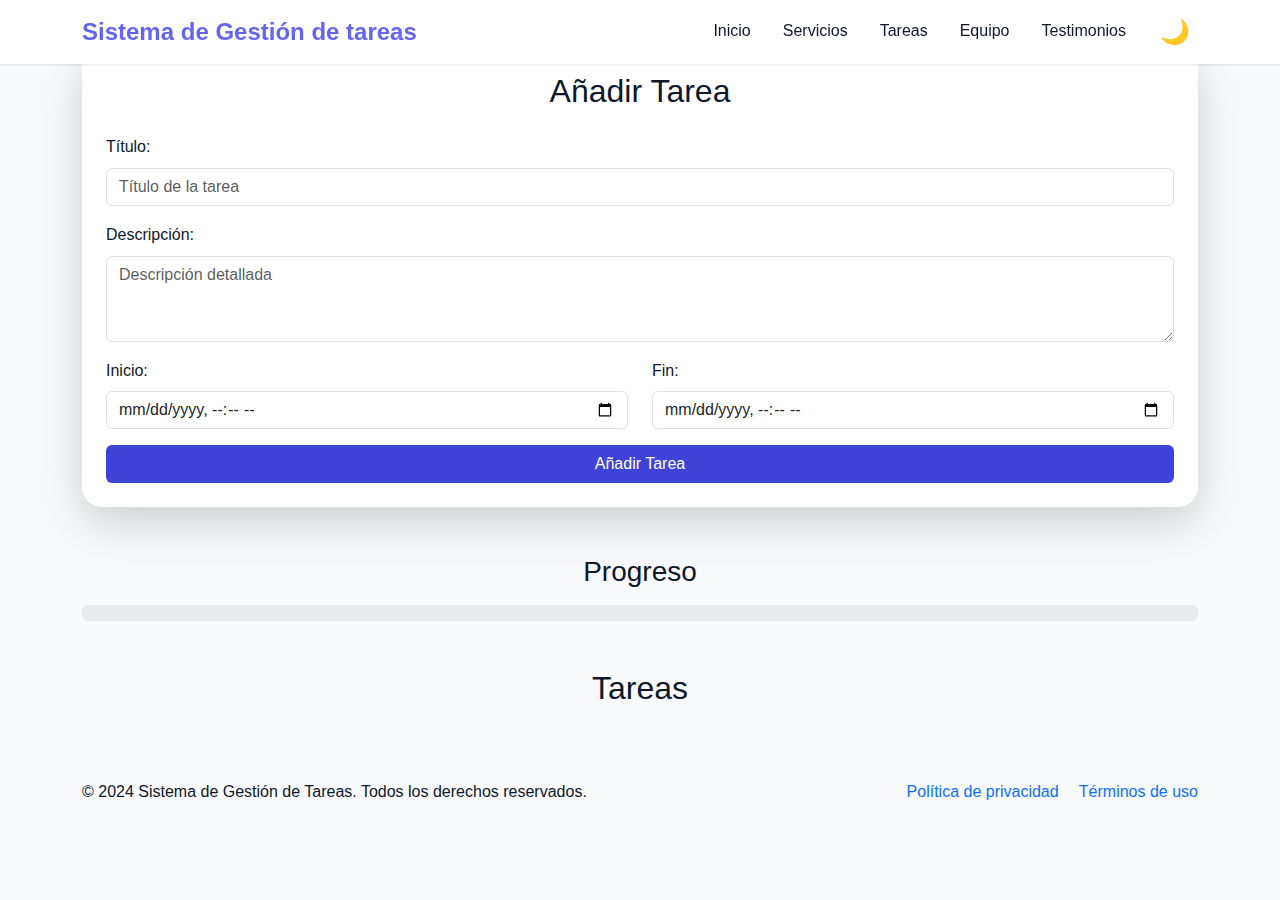
==== tareas.html @ 23644074 "actualizacion de la seccion de tareas, implementacion de html template" ====
<!DOCTYPE html>
<html lang="es">

<head>
    <meta charset="UTF-8">
    <meta name="viewport" content="width=device-width, initial-scale=1.0">
    <title>Gestión de Tareas - Tareas</title>
    <!-- Bootstrap CSS -->
    <link href="https://cdn.jsdelivr.net/npm/bootstrap@5.3.0-alpha3/dist/css/bootstrap.min.css" rel="stylesheet">
    <!-- Font Awesome -->
    <link rel="stylesheet" href="https://cdnjs.cloudflare.com/ajax/libs/font-awesome/6.4.0/css/all.min.css">
    <!-- Custom CSS -->
    <link rel="stylesheet" href="styles/main.css">
</head>

<body>
    <!-- Navbar -->
    <nav class="navbar navbar-expand-lg navbar-dark fixed-top">
        <div class="container">
            <a class="navbar-brand" href="index.html">Sistema de Gestión de tareas</a>
            <button class="navbar-toggler" type="button" data-bs-toggle="collapse" data-bs-target="#navbarNav">
                <span class="navbar-toggler-icon"></span>
            </button>
            <div class="collapse navbar-collapse" id="navbarNav">
                <ul class="navbar-nav ms-auto">
                    <li class="nav-item">
                        <a class="nav-link" href="index.html#inicio">Inicio</a>
                    </li>
                    <li class="nav-item">
                        <a class="nav-link" href="index.html#servicios">Servicios</a>
                    </li>
                    <li class="nav-item">
                        <a class="nav-link active" href="#tareas">Tareas</a>
                    </li>
                    <li class="nav-item">
                        <a class="nav-link" href="index.html#equipo">Equipo</a>
                    </li>
                    <li class="nav-item">
                        <a class="nav-link" href="index.html#testimonios">Testimonios</a>
                    </li>
                    <li class="nav-item">
                        <theme-switcher></theme-switcher>
                    </li>
                </ul>
            </div>
        </div>
    </nav>

    <!-- Template para las tareas -->
    <template id="task-template">
        <div class="col-md-6">
            <div class="custom-card shadow-sm p-3">
                <h5 class="custom-task-title"></h5>
                <p class="task-description mb-2"></p>
                <p class="date-task"></p>
                <div class="task-actions">
                    <button class="btn btn-success btn-sm me-2 complete-btn">
                        <i class="fas fa-check"></i> Marcar como realizada
                    </button>
                    <button class="btn btn-warning btn-sm me-2 undo-btn">
                        <i class="fas fa-undo"></i> Deshacer
                    </button>
                    <button class="btn btn-danger btn-sm delete-btn">
                        <i class="fas fa-trash"></i> Eliminar
                    </button>
                </div>
            </div>
        </div>
    </template>

    <!-- Task Management Section -->
    <main class="container py-5" id="tareas">
        <!-- Sección del formulario -->
        <section class="mb-5">
            <div class="custom-card shadow-lg p-4">
                <h2 class="text-center custom-title mb-4">Añadir Tarea</h2>
                <form id="taskForm">
                    <div class="mb-3">
                        <label for="title" class="form-label custom-label">Título:</label>
                        <input type="text" id="title" name="title" class="form-control custom-input"
                            placeholder="Título de la tarea" required>
                    </div>
                    <div class="mb-3">
                        <label for="description" class="form-label custom-label">Descripción:</label>
                        <textarea id="description" name="description" class="form-control custom-textarea" rows="3"
                            placeholder="Descripción detallada" required></textarea>
                    </div>
                    <div class="row">
                        <div class="col-md-6 mb-3">
                            <label for="start_time" class="form-label custom-label">Inicio:</label>
                            <input type="datetime-local" id="start_time" name="start_time"
                                class="form-control custom-input" required>
                        </div>
                        <div class="col-md-6 mb-3">
                            <label for="end_time" class="form-label custom-label">Fin:</label>
                            <input type="datetime-local" id="end_time" name="end_time" class="form-control custom-input"
                                required>
                        </div>
                    </div>
                    <button type="submit" class="btn custom-btn w-100">Añadir Tarea</button>
                </form>
            </div>
        </section>

        <!-- Barra de progreso -->
        <section class="mb-5">
            <h3 class="text-center custom-title mb-3">Progreso</h3>
            <div class="progress">
                <div id="progressBar" class="progress-bar progress-bar-striped" role="progressbar" style="width: 0%;"
                    aria-valuenow="0" aria-valuemin="0" aria-valuemax="100">
                    0% Completado
                </div>
            </div>
        </section>

        <!-- Línea de tiempo -->
        <section>
            <h2 class="text-center custom-title mb-4">Tareas</h2>
            <div id="timelineContainer" class="row g-4">
                <!-- Las tareas se insertarán aquí usando el template -->
            </div>
        </section>
    </main>

    <!-- Footer -->
    <footer class="footer py-4">
        <div class="container">
            <div class="row">
                <div class="col-md-6 text-center text-md-start">
                    <p class="mb-0">&copy; 2024 Sistema de Gestión de Tareas. Todos los derechos reservados.</p>
                </div>
                <div class="col-md-6 text-center text-md-end">
                    <a href="#" class="text-decoration-none me-3">Política de privacidad</a>
                    <a href="#" class="text-decoration-none">Términos de uso</a>
                </div>
            </div>
        </div>
    </footer>

    <!-- Bootstrap Bundle with Popper -->
    <script src="https://cdn.jsdelivr.net/npm/bootstrap@5.3.0-alpha3/dist/js/bootstrap.bundle.min.js"></script>
    <!-- Custom Components -->
    <script src="components/theme-switcher.js"></script>
    <script src="components/service-card.js"></script>
    <!-- Custom JS -->
    <script type="module" src="scripts/dom.js"></script>
    <script type="module" src="scripts/main.js"></script>
    <!-- ShadowDOMW -->
    <script src="scripts/themeSwitcher.js"></script>
    <!-- CustomElement -->
    <script src="scripts/serviceCard.js"></script>
</body>

</html>
---- styles/main.css ----
/* Variables */
:root {
    --primary-color: #6366f1;
    --primary-dark: #4f46e5;
    --secondary-color: #0f172a;
    --accent-color: #ec4899;
    --light-color: #f8fafc;
    --gray-color: #64748b;
    --success-color: #22c55e;
    --danger-color: #ef4444;
    --warning-color: #f59e0b;
    --bg-color: #ffffff;
    --text-color: #333333;
    --card-bg: #f9f9f9;
    --icon-color: #007bff;

    /* Variables para el tema oscuro */
    --dark-background: #0f172a;
    --dark-text: #f8fafc;
    --dark-secondary: #d1d5db;
}

body.dark-mode {
    --bg-color: #333333;
    --text-color: #f8fafc;
    --card-bg: #0f172a;
    --icon-color: #64748b;
}

/* General Styles */
body {
    font-family: 'Inter', 'Segoe UI', sans-serif;
    line-height: 1.6;
    background-color: var(--light-color);
    color: var(--secondary-color);
    transition: all 0.3s ease;
}

/* Tema Claro */
body.light-mode {
    background-color: var(--light-color);
    color: var(--secondary-color);
}

/* Tema Oscuro */
body.dark-mode {
    background-color: var(--dark-background);
    color: var(--dark-text);
}

/* Navbar */
.navbar {
    background-color: rgba(255, 255, 255, 0.95);
    backdrop-filter: blur(10px);
    box-shadow: 0 1px 3px rgba(0, 0, 0, 0.1);
}

.navbar-brand {
    font-weight: 700;
    color: var(--primary-color) !important;
    font-size: 1.5rem;
}

.nav-link {
    font-weight: 500;
    color: var(--secondary-color) !important;
    padding: 0.5rem 1rem !important;
    transition: color 0.3s ease;
}

.nav-link:hover {
    color: var(--primary-color) !important;
}

/* Hero Section */
.hero-section {
    padding: 160px 0 100px;
    background: linear-gradient(135deg, #f0f9ff 0%, #e0f2fe 100%);
    position: relative;
    overflow: hidden;
}

.hero-section h1 {
    font-weight: 800;
    font-size: 3.5rem;
    line-height: 1.2;
    margin-bottom: 1.5rem;
    background: linear-gradient(to right, var(--primary-color), var(--accent-color));
    -webkit-background-clip: text;
    -webkit-text-fill-color: transparent;
}

/* Service Section */
.services-section {
    padding: 100px 0;
    background-color: white;
}

.service-card {
    text-align: center;
    padding: 2.5rem;
    border-radius: 20px;
    background: white;
    box-shadow: 0 10px 30px rgba(0, 0, 0, 0.05);
    transition: all 0.3s ease;
    height: 100%;
}

/* Task Section */
.task-section {
    padding: 100px 0;
    background-color: var(--light-color);
}

.custom-card {
    background: white;
    border-radius: 20px;
    padding: 2rem;
    box-shadow: 0 10px 30px rgba(0, 0, 0, 0.05);
    transition: all 0.3s ease;
}

/* Buttons */
.btn-primary {
    background: linear-gradient(135deg, var(--primary-color), var(--primary-dark));
    border: none;
}

.btn-primary:hover {
    background: linear-gradient(135deg, var(--primary-dark), var(--primary-color));
    transform: translateY(-2px);
    box-shadow: 0 10px 20px rgba(99, 102, 241, 0.2);
}

/* Estilos del botón */
button {
    padding: 10px 20px;
    font-size: 16px;
    background-color: #6366f1;
    color: white;
    border: none;
    border-radius: 5px;
    cursor: pointer;
    transition: background-color 0.3s ease;
}

button:hover {
    background-color: #4f46e5;
}

/* Estilos adicionales para el tema oscuro */
body.dark-mode .navbar {
    background-color: rgba(0, 0, 0, 0.9);
}

body.dark-mode .navbar-brand {
    color: var(--dark-text) !important;
}

body.dark-mode .nav-link {
    color: var(--dark-secondary) !important;
}

body.dark-mode .hero-section {
    background: linear-gradient(135deg, #1e293b 0%, #334155 100%);
}

body.dark-mode .hero-section h1 {
    background: linear-gradient(to right, var(--primary-color), var(--accent-color));
    -webkit-background-clip: text;
    -webkit-text-fill-color: transparent;
}

body.dark-mode .services-section,
body.dark-mode .task-section,
body.dark-mode .team-section,
body.dark-mode .testimonials-section {
    background-color: #1e293b;
}

body.dark-mode .service-card,
body.dark-mode .custom-card,
body.dark-mode .team-card,
body.dark-mode .testimonial-card {
    background-color: #2d3748;
    color: var(--dark-text);
}

/* Otros estilos específicos para el modo oscuro */
body.dark-mode .footer {
    background-color: var(--secondary-color);
    color: var(--dark-text);
}

/* Animaciones */
@keyframes fadeIn {
    from {
        opacity: 0;
        transform: translateY(20px);
    }

    to {
        opacity: 1;
        transform: translateY(0);
    }
}

.custom-card,
.service-card,
.team-card,
.testimonial-card {
    animation: fadeIn 0.5s ease-out forwards;
}

/* Responsive Design */
@media (max-width: 768px) {
    .hero-section {
        padding: 120px 0 60px;
    }

    .hero-section h1 {
        font-size: 2.5rem;
    }
}

/* Estilos para las fechas (inicio y fin de la tarea) */
.date-task {
    font-weight: 500;
    font-size: 1rem;
}

/* Modo oscuro */
body.dark-mode .date-task {
    color: var(--dark-secondary);
    /* Gris claro para las fechas en modo oscuro */
}

/* Modo claro */
body.light-mode .date-task {
    color: var(--secondary-color);
    /* Color oscuro para las fechas en modo claro */
}

/* Boton de añadir tarea    */

/* Estilos para el botón en modo claro */
.btn.custom-btn {
    color: #ffffff;
    /* Color de texto oscuro en modo claro */
    background-color: #3f42d7;
    /* Color de fondo en modo claro */
}

.btn.custom-btn:hover {
    color: #fff;
    /* Cambiar color de texto a blanco cuando el botón está en hover */
}

/* Estilos para el botón en modo oscuro */
body.dark-mode .btn.custom-btn {
    color: #f8fafc;
    /* Color de texto claro (blanco) en modo oscuro */
    background-color: #4f46e5;
    /* Color de fondo para el modo oscuro */
}

body.dark-mode .btn.custom-btn:hover {
    color: #333;
    /* Cambiar el texto a oscuro cuando está en hover en modo oscuro */
}
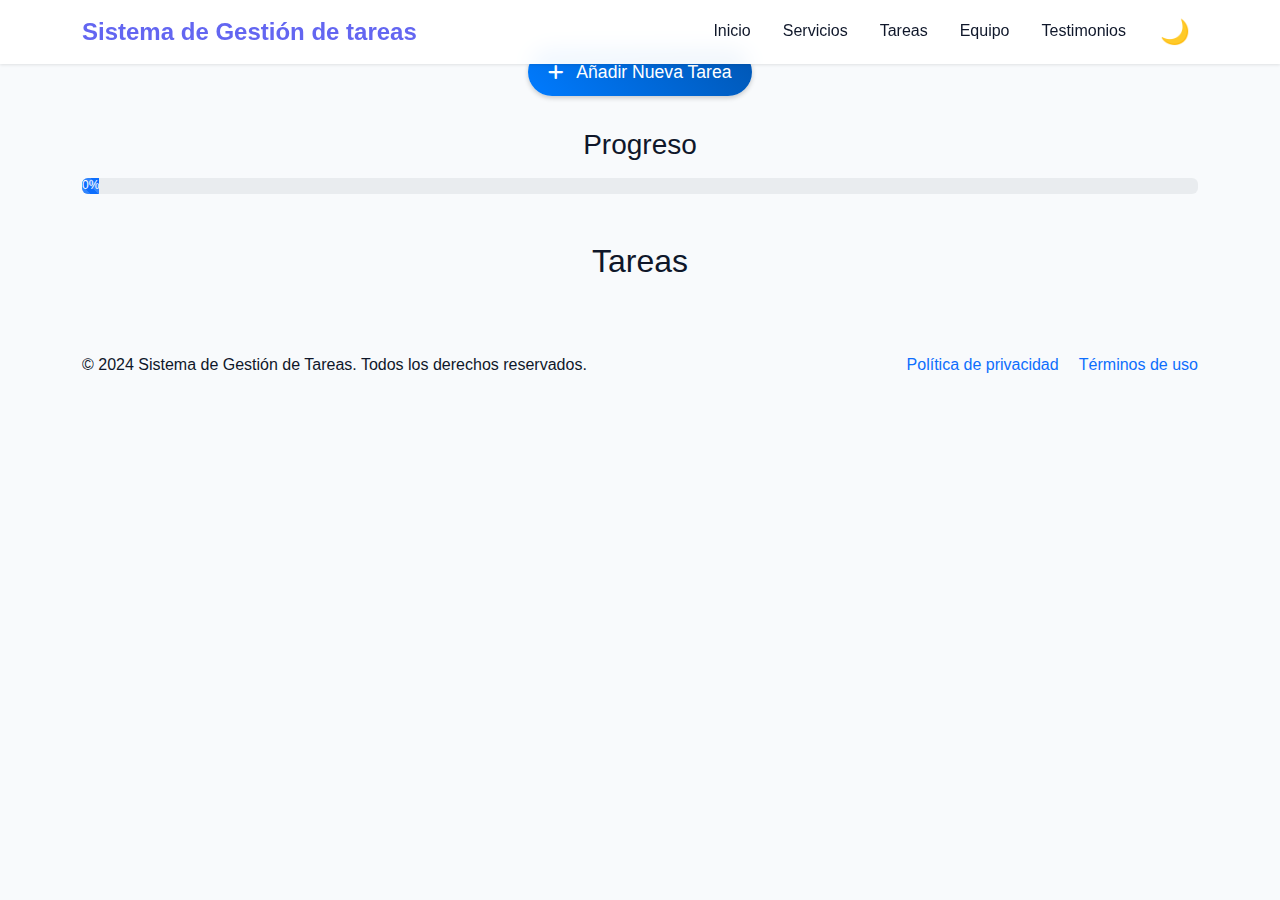
==== commit 6bc3f0a9: "actualizacion de la seccion de tareas la parte del boton" ====
--- a/tareas.html
+++ b/tareas.html
@@ -11,6 +11,7 @@
     <link rel="stylesheet" href="https://cdnjs.cloudflare.com/ajax/libs/font-awesome/6.4.0/css/all.min.css">
     <!-- Custom CSS -->
     <link rel="stylesheet" href="styles/main.css">
+    <link rel="stylesheet" href="styles/custom.css">
 </head>
 
 <body>
@@ -70,9 +71,15 @@
 
     <!-- Task Management Section -->
     <main class="container py-5" id="tareas">
+        <div class="add-task-container">
+            <button class="add-task-btn" id="toggleFormBtn">
+                <i class="fas fa-plus"></i> Añadir Nueva Tarea
+            </button>
+        </div>
+
         <!-- Sección del formulario -->
-        <section class="mb-5">
-            <div class="custom-card shadow-lg p-4">
+        <section class="mb-5 form-container d-none opacity-0" id="formSection">
+            <div class="custom-card transparent shadow-lg p-4">
                 <h2 class="text-center custom-title mb-4">Añadir Tarea</h2>
                 <form id="taskForm">
                     <div class="mb-3">
@@ -106,9 +113,9 @@
         <section class="mb-5">
             <h3 class="text-center custom-title mb-3">Progreso</h3>
             <div class="progress">
-                <div id="progressBar" class="progress-bar progress-bar-striped" role="progressbar" style="width: 0%;"
-                    aria-valuenow="0" aria-valuemin="0" aria-valuemax="100">
-                    0% Completado
+                <div id="progressBar" class="progress-bar progress-bar-striped" role="progressbar" aria-valuenow="0"
+                    aria-valuemin="0" aria-valuemax="100">
+                    0%
                 </div>
             </div>
         </section>
@@ -149,6 +156,25 @@
     <script src="scripts/themeSwitcher.js"></script>
     <!-- CustomElement -->
     <script src="scripts/serviceCard.js"></script>
+    <script>
+        document.addEventListener('DOMContentLoaded', function() {
+            const toggleBtn = document.getElementById('toggleFormBtn');
+            const formSection = document.getElementById('formSection');
+            const btnIcon = toggleBtn.querySelector('i');
+
+            toggleBtn.addEventListener('click', function() {
+                formSection.classList.toggle('d-none');
+                formSection.classList.toggle('opacity-0');
+                if (formSection.classList.contains('opacity-0')) {
+                    btnIcon.classList.remove('fa-minus');
+                    btnIcon.classList.add('fa-plus');
+                } else {
+                    btnIcon.classList.remove('fa-plus');
+                    btnIcon.classList.add('fa-minus');
+                }
+            });
+        });
+    </script>
 </body>
 
 </html>
--- a/styles/main.css
+++ b/styles/main.css
@@ -267,4 +267,46 @@
 body.dark-mode .btn.custom-btn:hover {
     color: #333;
     /* Cambiar el texto a oscuro cuando está en hover en modo oscuro */
+}
+
+/* Estilos para el formulario de tareas */
+.form-container {
+    display: none;
+    opacity: 0;
+    transition: opacity 0.3s ease-in-out;
+}
+
+.form-container.visible {
+    display: block;
+    opacity: 1;
+}
+
+.custom-card.transparent {
+    background: rgba(255, 255, 255, 0.85);
+    backdrop-filter: blur(10px);
+}
+
+.add-task-container {
+    text-align: center;
+    margin-bottom: 2rem;
+}
+
+.add-task-btn {
+    padding: 10px 20px;
+    font-size: 1.1rem;
+    border-radius: 25px;
+    background: linear-gradient(45deg, #007bff, #0056b3);
+    color: white;
+    border: none;
+    box-shadow: 0 2px 5px rgba(0,0,0,0.2);
+    transition: transform 0.2s;
+}
+
+.add-task-btn:hover {
+    transform: translateY(-2px);
+    box-shadow: 0 4px 8px rgba(0,0,0,0.2);
+}
+
+.add-task-btn i {
+    margin-right: 8px;
 }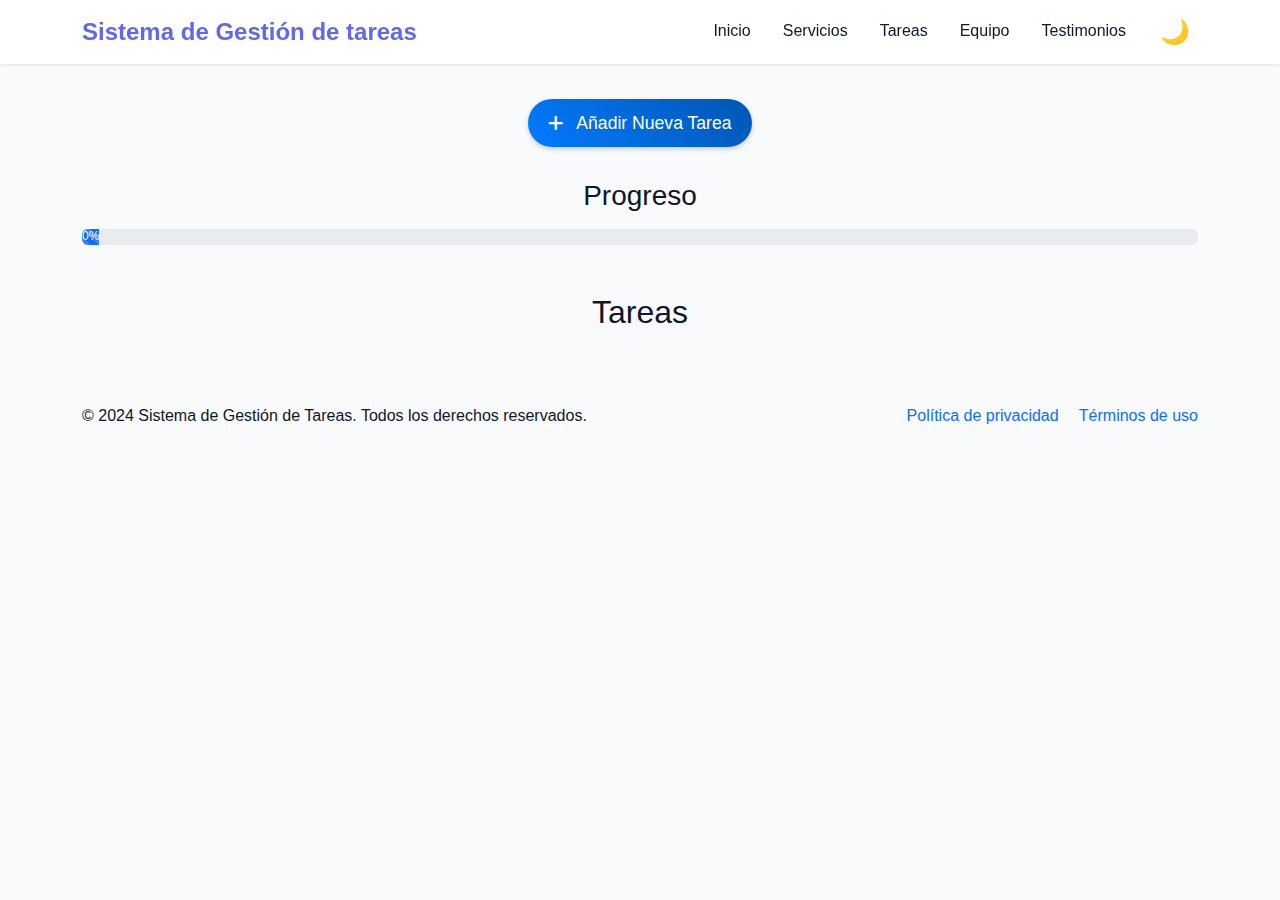
==== commit c3312e8a: "Window" ====
--- a/tareas.html
+++ b/tareas.html
@@ -72,6 +72,8 @@
     <!-- Task Management Section -->
     <main class="container py-5" id="tareas">
         <div class="add-task-container">
+            <br>
+            <br>
             <button class="add-task-btn" id="toggleFormBtn">
                 <i class="fas fa-plus"></i> Añadir Nueva Tarea
             </button>
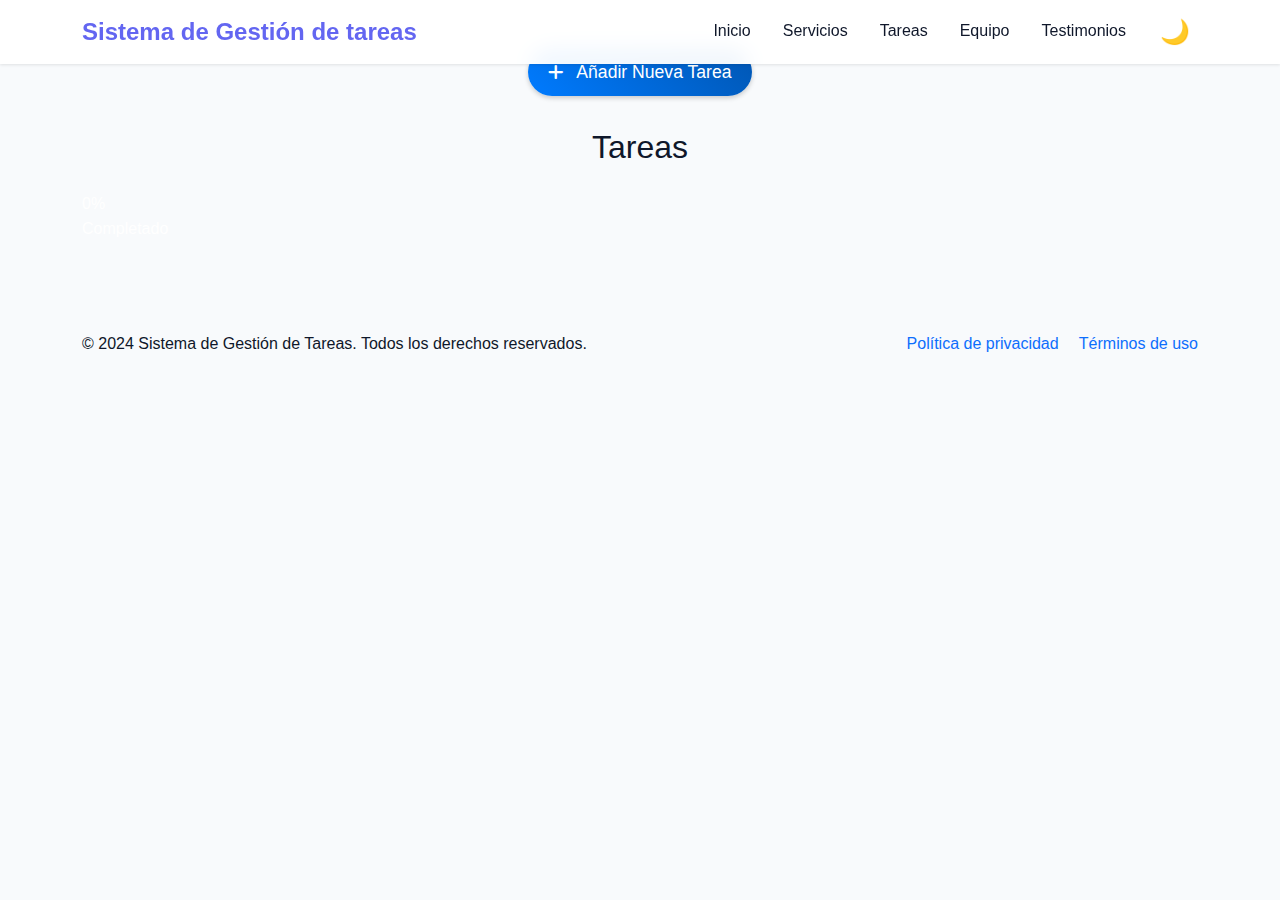
==== commit a018537a: "actualizacion de la seccion de tareas seccino web componet" ====
--- a/tareas.html
+++ b/tareas.html
@@ -72,8 +72,6 @@
     <!-- Task Management Section -->
     <main class="container py-5" id="tareas">
         <div class="add-task-container">
-            <br>
-            <br>
             <button class="add-task-btn" id="toggleFormBtn">
                 <i class="fas fa-plus"></i> Añadir Nueva Tarea
             </button>
@@ -111,23 +109,12 @@
             </div>
         </section>
 
-        <!-- Barra de progreso -->
-        <section class="mb-5">
-            <h3 class="text-center custom-title mb-3">Progreso</h3>
-            <div class="progress">
-                <div id="progressBar" class="progress-bar progress-bar-striped" role="progressbar" aria-valuenow="0"
-                    aria-valuemin="0" aria-valuemax="100">
-                    0%
-                </div>
-            </div>
-        </section>
+    
 
         <!-- Línea de tiempo -->
         <section>
             <h2 class="text-center custom-title mb-4">Tareas</h2>
-            <div id="timelineContainer" class="row g-4">
-                <!-- Las tareas se insertarán aquí usando el template -->
-            </div>
+            <task-timeline></task-timeline>
         </section>
     </main>
 
@@ -149,8 +136,8 @@
     <!-- Bootstrap Bundle with Popper -->
     <script src="https://cdn.jsdelivr.net/npm/bootstrap@5.3.0-alpha3/dist/js/bootstrap.bundle.min.js"></script>
     <!-- Custom Components -->
-    <script src="components/theme-switcher.js"></script>
-    <script src="components/service-card.js"></script>
+    
+    
     <!-- Custom JS -->
     <script type="module" src="scripts/dom.js"></script>
     <script type="module" src="scripts/main.js"></script>
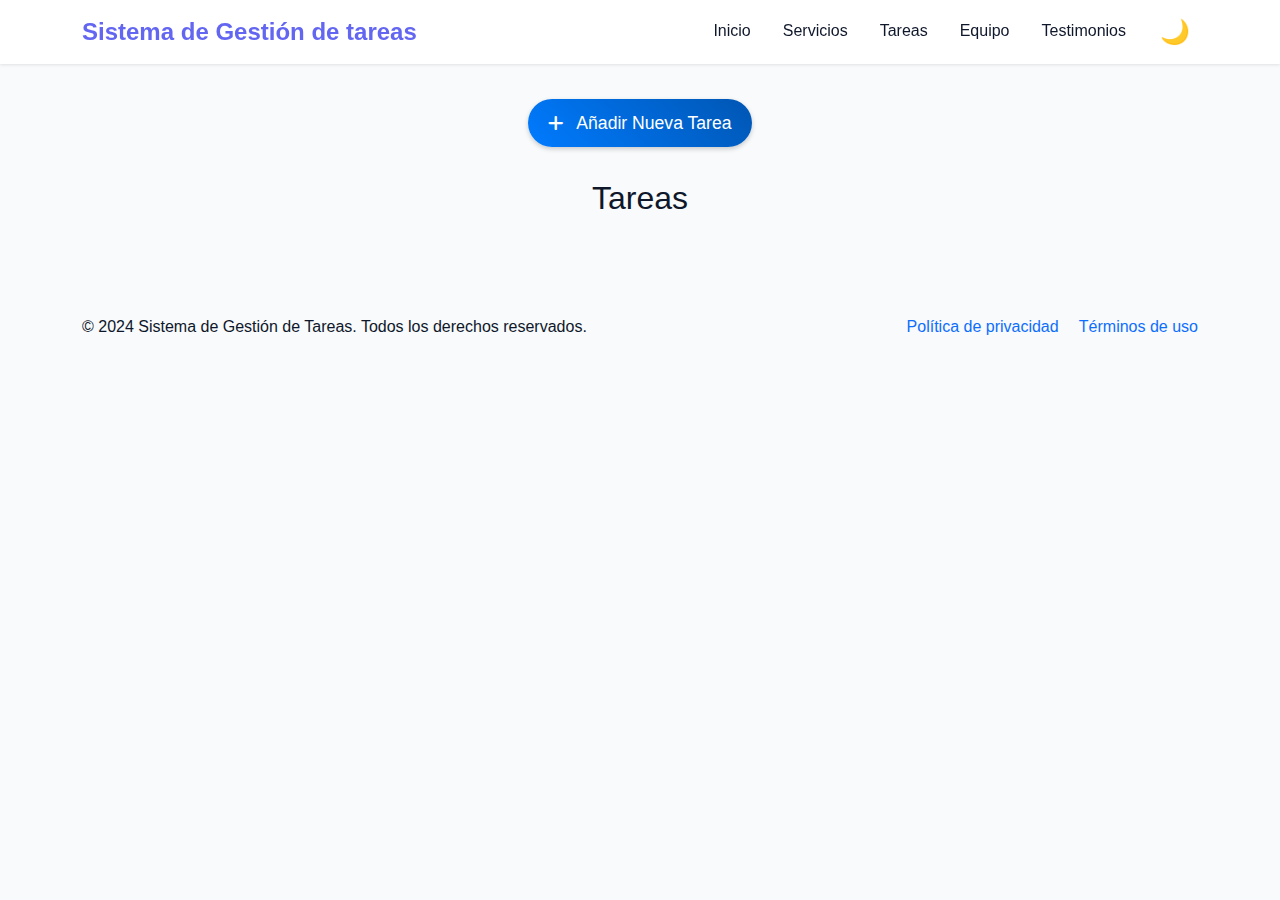
==== commit f2f42cd0: "actualizacion de la seccion de tareas la parte del boton" ====
--- a/tareas.html
+++ b/tareas.html
@@ -72,6 +72,8 @@
     <!-- Task Management Section -->
     <main class="container py-5" id="tareas">
         <div class="add-task-container">
+            <br>
+            <br>
             <button class="add-task-btn" id="toggleFormBtn">
                 <i class="fas fa-plus"></i> Añadir Nueva Tarea
             </button>
@@ -117,6 +119,8 @@
             <task-timeline></task-timeline>
         </section>
     </main>
+
+    
 
     <!-- Footer -->
     <footer class="footer py-4">
